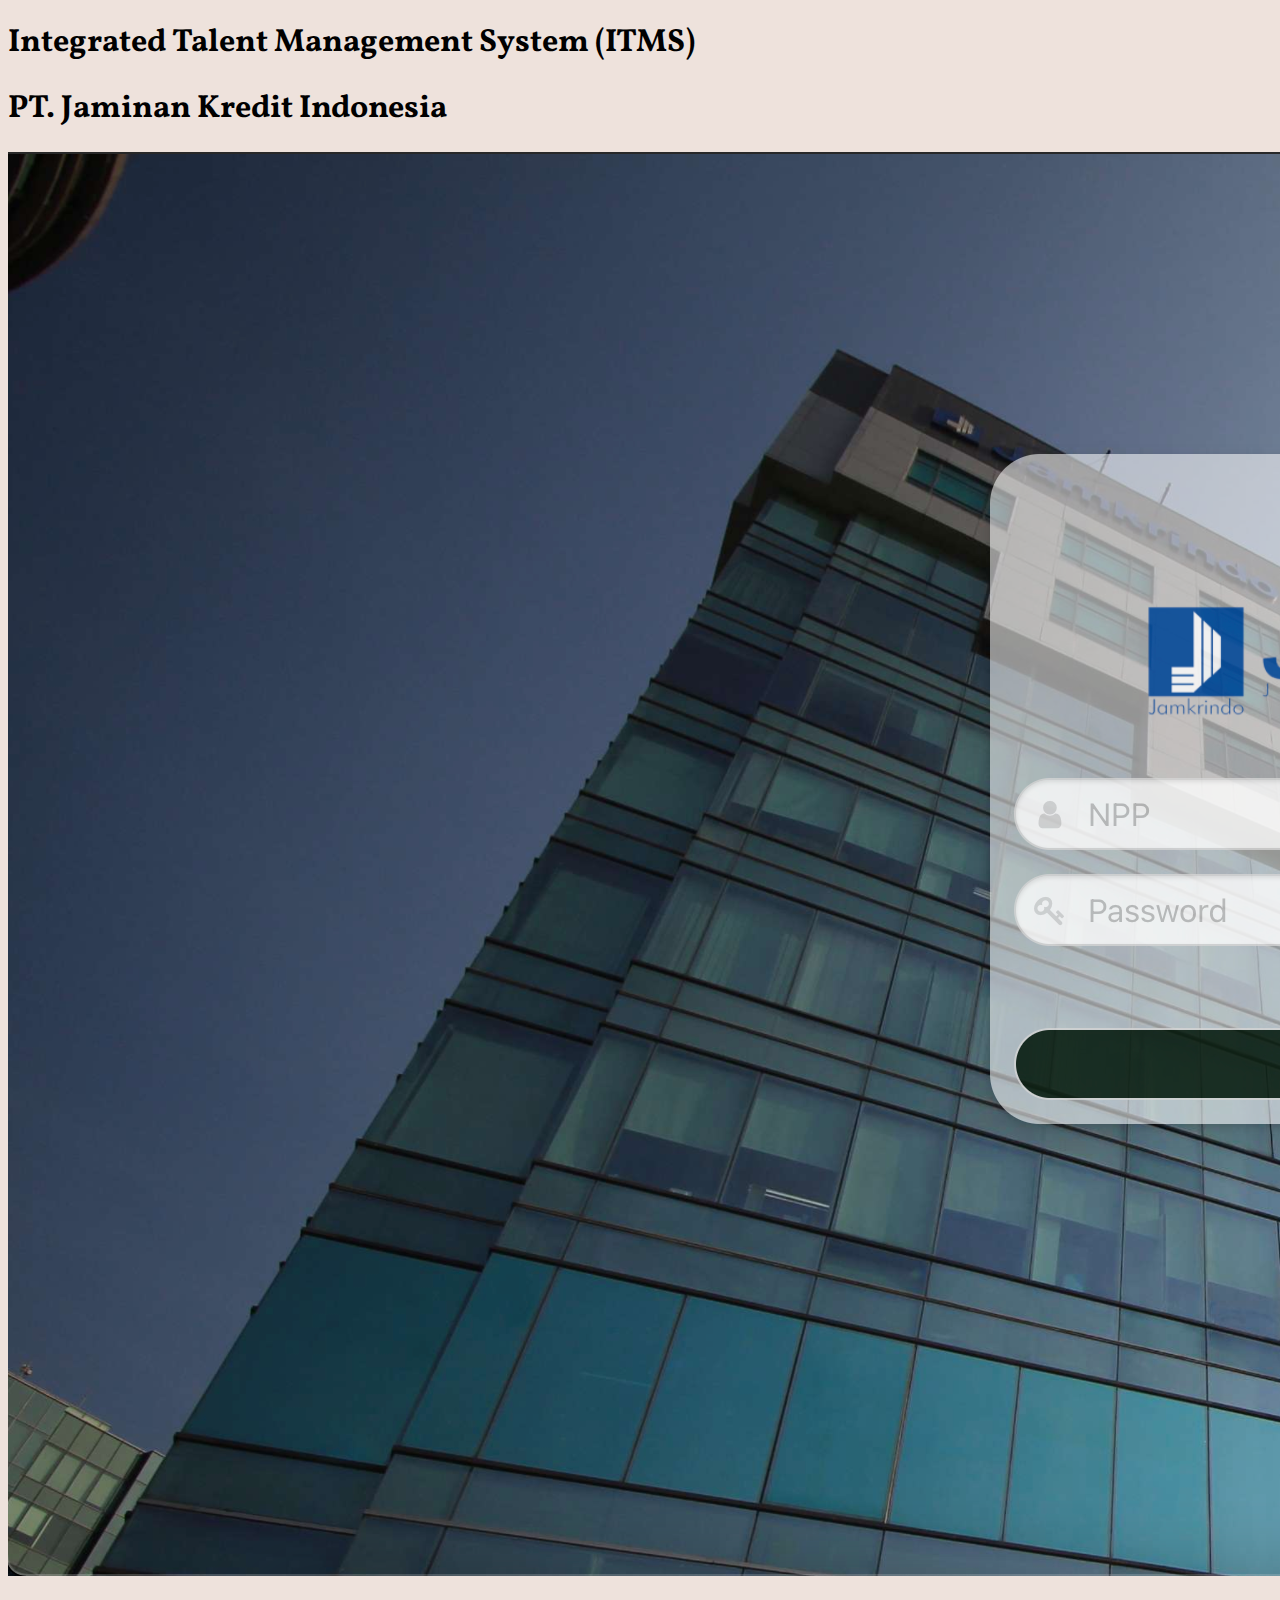
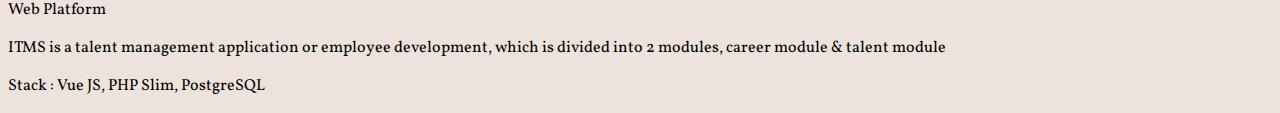
==== portfolio/itms_jamkrindo.html @ 4db31125 "add some pages" ====
<!doctype html>
<html lang="en">

<head>
    <!-- Required meta tags -->
    <meta charset="utf-8">
    <meta name="viewport" content="width=device-width, initial-scale=1">
    <meta name="description" content="Website porfolio">
    <meta name="author" content="Website Portfolio | Ariel Ziqirullah">
    <meta name="title" content="Website Portfolio | Ariel Ziqirullah">

    <!-- Bootstrap CSS -->
    <link href="https://cdn.jsdelivr.net/npm/bootstrap@5.0.1/dist/css/bootstrap.min.css" rel="stylesheet"
        integrity="sha384-+0n0xVW2eSR5OomGNYDnhzAbDsOXxcvSN1TPprVMTNDbiYZCxYbOOl7+AMvyTG2x" crossorigin="anonymous">
    <link rel="preconnect" href="https://fonts.gstatic.com">
    <link href="https://fonts.googleapis.com/css2?family=Vollkorn&display=swap" rel="stylesheet">

    <link rel="stylesheet" href="../assets/css/style.css">



    <title>ITMS Jamkrindo</title>
</head>

<body>
    <div class="container">
        <div class="row text-center">
            <div class="col">
                <div class="row mt-5 mb-5">
                    <div class="col">
                        <h1>Integrated Talent Management System (ITMS)</h1>
                        <h1>PT. Jaminan Kredit Indonesia</h1>
                    </div>
                </div>
                <div class="row">
                    <div class="col-8">
                        <img src="../assets/images/jamkrindo.png" class="img-thumbnail" alt="">
                        <p class="text-muted">Web Platform</p>
                    </div>
                    <div class="col-4">
                        <div class="card">
                            <div class="card-body">
                                <p>ITMS is a talent management application or employee development, which is divided
                                    into 2 modules, career module & talent module</p>
                            </div>
                            <div class="card-footer">
                                <p class="text-muted">Stack : Vue JS, PHP Slim, PostgreSQL</p>
                            </div>
                        </div>
                    </div>
                </div>
            </div>
        </div>

    </div>

    <!-- Optional JavaScript; choose one of the two! -->

    <!-- Option 1: Bootstrap Bundle with Popper -->
    <script src="https://cdn.jsdelivr.net/npm/bootstrap@5.0.1/dist/js/bootstrap.bundle.min.js"
        integrity="sha384-gtEjrD/SeCtmISkJkNUaaKMoLD0//ElJ19smozuHV6z3Iehds+3Ulb9Bn9Plx0x4" crossorigin="anonymous">
    </script>

</body>

</html>
---- assets/css/style.css ----
body{
    background-color: #EEE2DC;
    font-family: 'Vollkorn', serif;
}

.profile-photo{
    height: 450px;
    width: 450px;
}

.bi.bi-instagram{
    color: transparent;
    background: radial-gradient(circle at 30% 107%, #fdf497 0%, #fdf497 5%, #fd5949 45%, #d6249f 60%, #285AEB 90%);
    background: -webkit-radial-gradient(circle at 30% 107%, #fdf497 0%, #fdf497 5%, #fd5949 45%, #d6249f 60%, #285AEB 90%);
    background-clip: text;
    -webkit-background-clip: text;
}
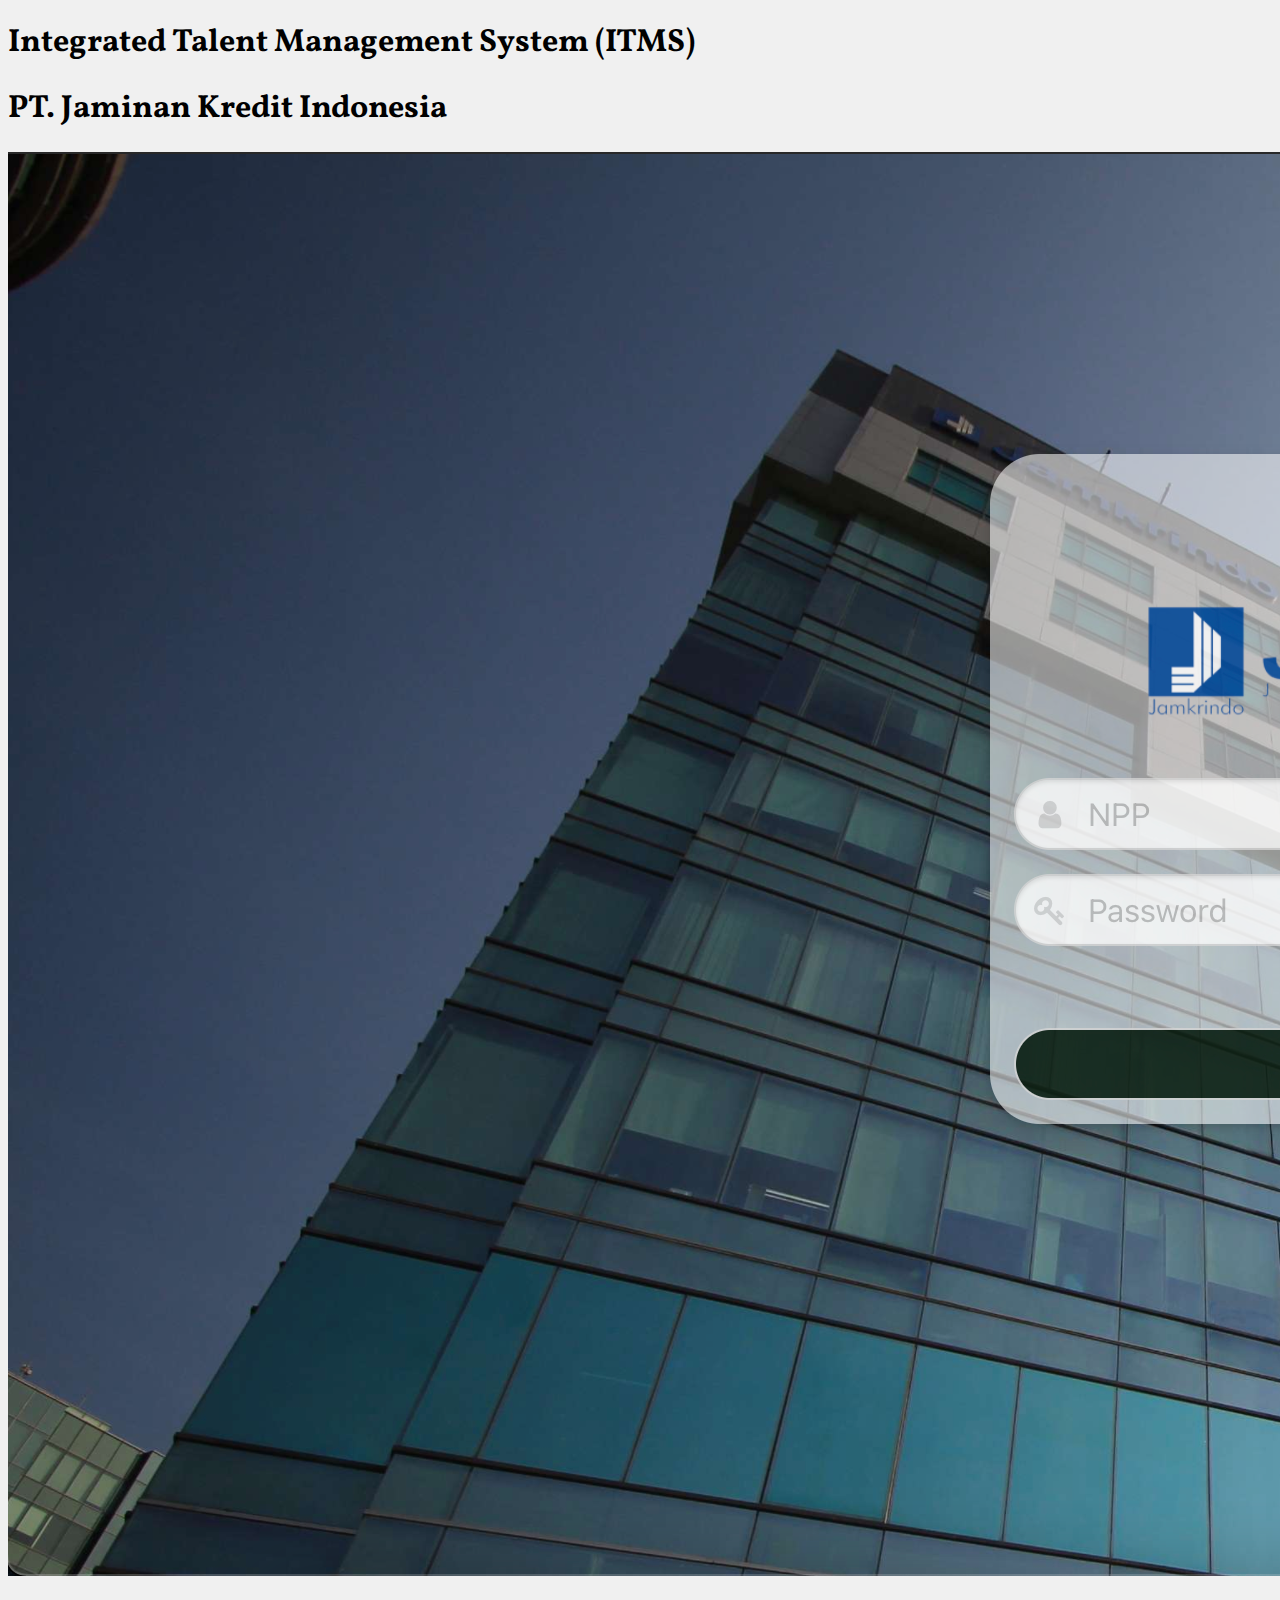
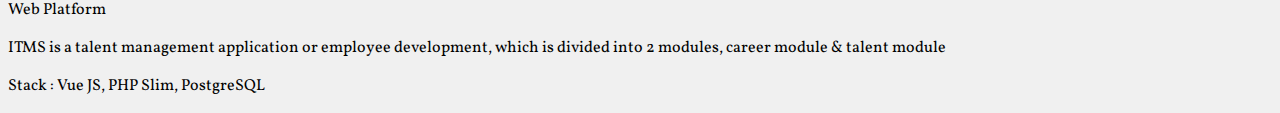
==== commit f286c047: "update responsive" ====
--- a/portfolio/itms_jamkrindo.html
+++ b/portfolio/itms_jamkrindo.html
@@ -33,11 +33,11 @@
                     </div>
                 </div>
                 <div class="row">
-                    <div class="col-8">
+                    <div class="col-md-8 col-lg-8 col-sm-12">
                         <img src="../assets/images/jamkrindo.png" class="img-thumbnail" alt="">
                         <p class="text-muted">Web Platform</p>
                     </div>
-                    <div class="col-4">
+                    <div class="col-md-4 col-lg-4 col-sm-12">
                         <div class="card">
                             <div class="card-body">
                                 <p>ITMS is a talent management application or employee development, which is divided
--- a/assets/css/style.css
+++ b/assets/css/style.css
@@ -1,12 +1,12 @@
 body{
-    background-color: #EEE2DC;
+    background-color: #F0F0F0;
     font-family: 'Vollkorn', serif;
 }
 
-.profile-photo{
-    height: 450px;
-    width: 450px;
-}
+/* .profile-photo{
+    height: 65%;
+    width: 25%;
+} */
 
 .bi.bi-instagram{
     color: transparent;
